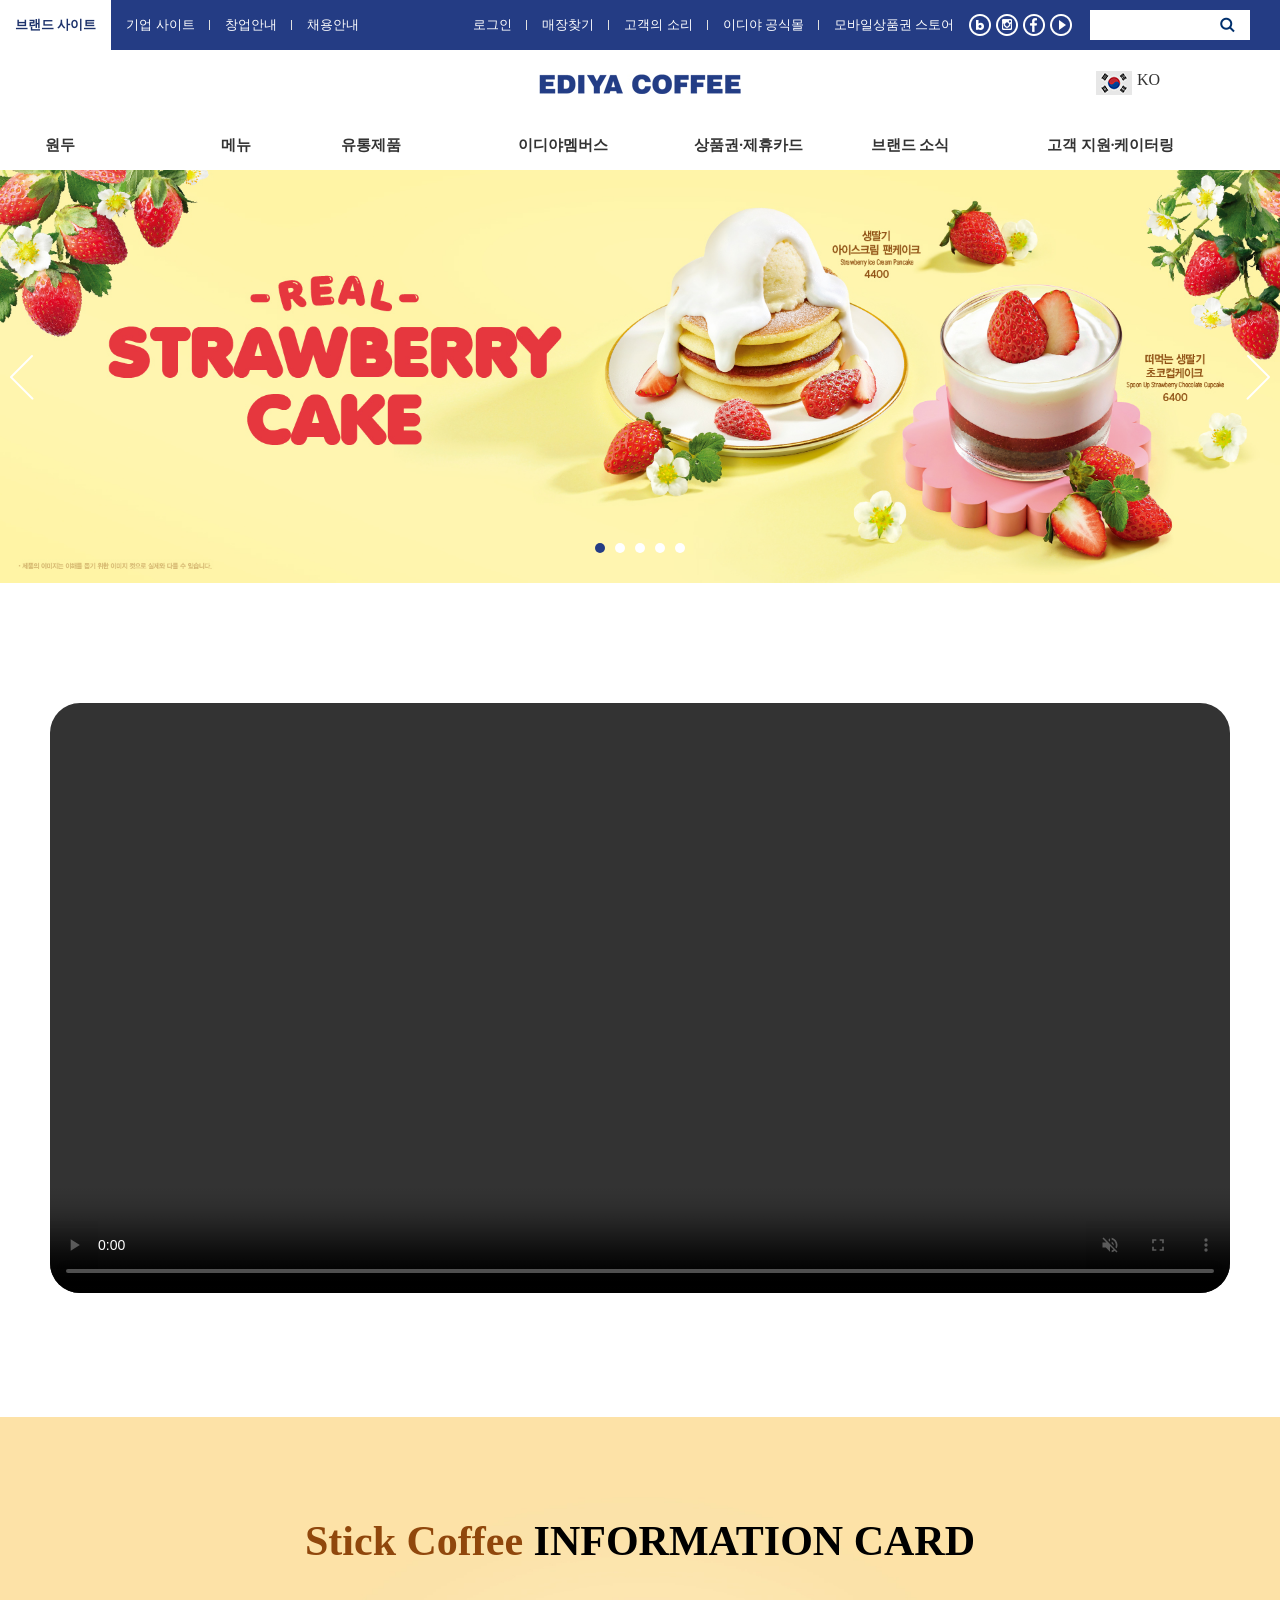
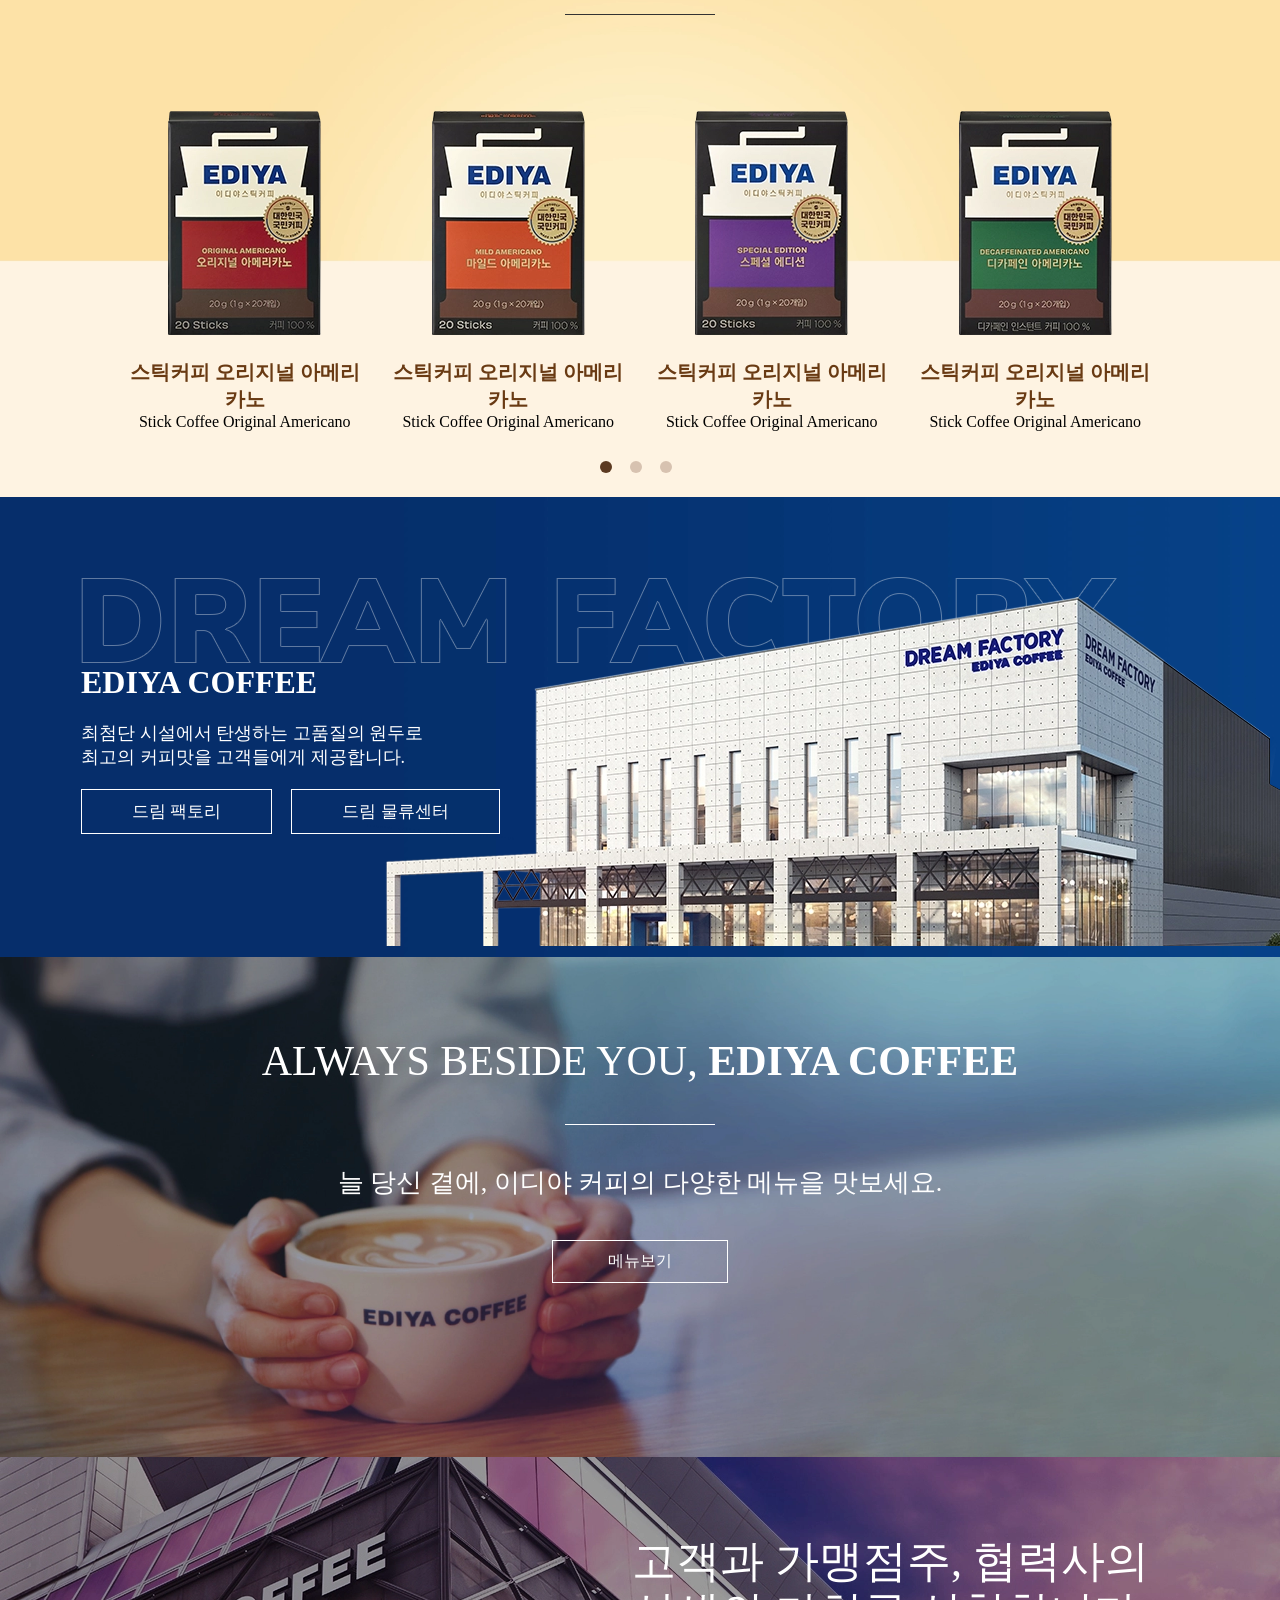
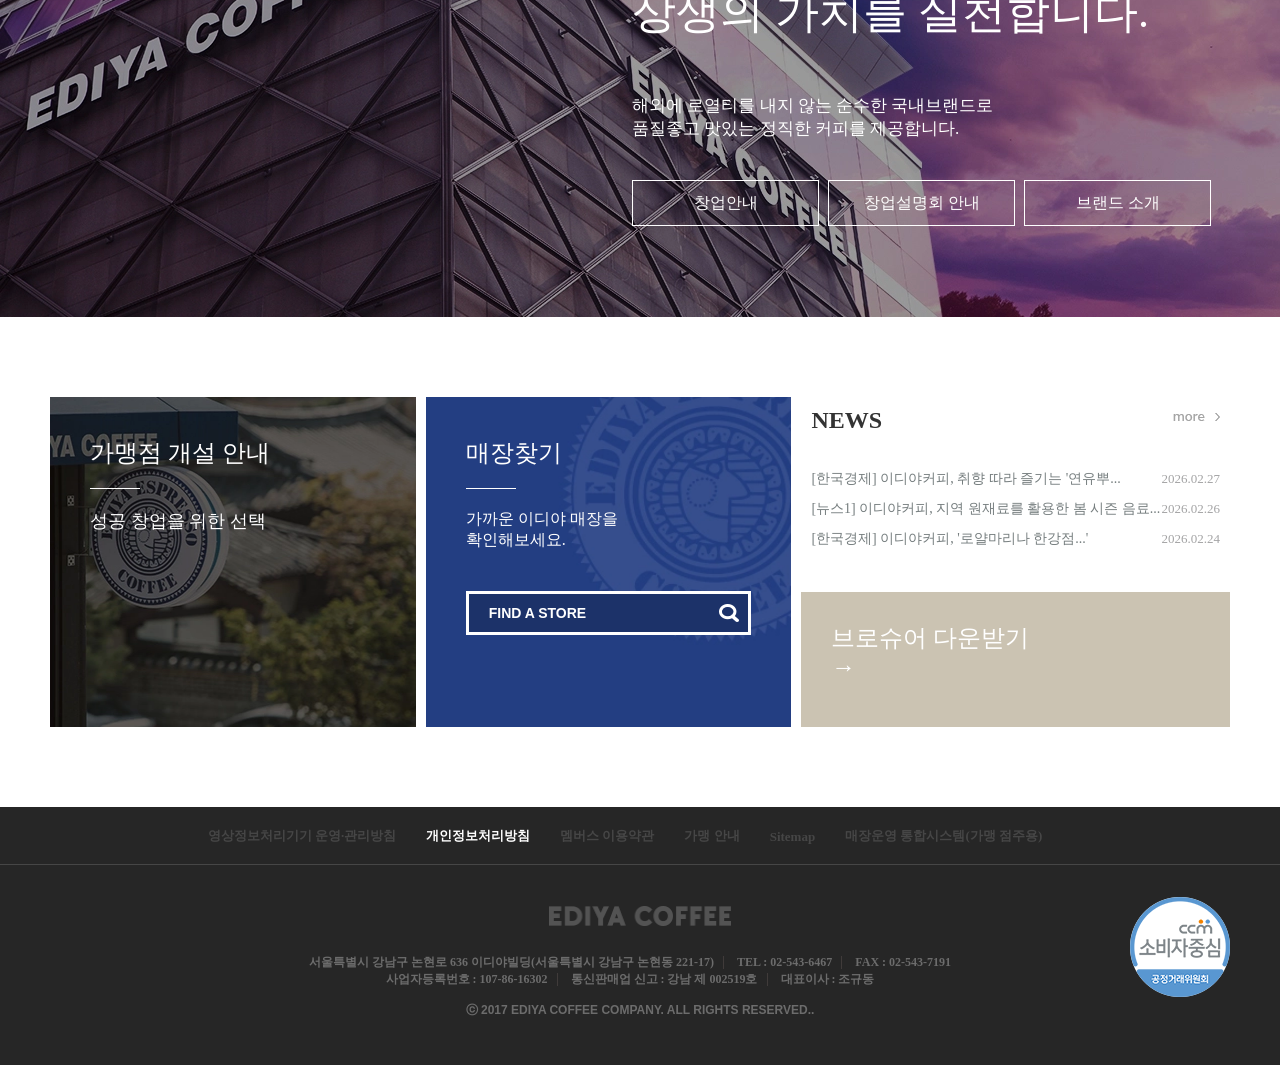
==== EDIYA/index.html @ f60187b1 "a0228_1" ====
<!DOCTYPE html>
<html lang="en">
<head>
    <meta charset="UTF-8">
    <meta name="viewport" content="width=device-width, initial-scale=1.0">
    <title>Document</title>
    <link rel="stylesheet" href="css/jquery.bxslider.css">
    <link rel="stylesheet" href="css/slick-theme.css">
    <link rel="stylesheet" href="css/slick.css">
    <link rel="stylesheet" href="css/style.css">
    <script src="js/jquery-3.1.1.min.js"></script>
    <script src="js/jquery.bxslider.js"></script>
    <script src="js/slick.js"></script>
    <script src="js/main.js"></script>
</head>
<body>
    <div class="header_top cf">
        <ul class="top_left fl">
            <li class="on"><a href="#">브랜드 사이트</a></li>
            <li><a href="#">기업 사이트</a></li>
            <li><a href="#">창업안내</a></li>
            <li><a href="#">채용안내</a></li>
        </ul>
        <div class="top_right fr">
            <ul class="lnb fl">
                <li><a href="#">로그인</a></li>
                <li><a href="#">매장찾기</a></li>
                <li><a href="#">고객의 소리</a></li>
                <li><a href="#">이디야 공식몰</a></li>
                <li><a href="#">모바일상품권 스토어</a></li>
            </ul>
            <ul class="top_sns fl cf">
                <li><a href="#">블로그</a></li>
                <li><a href="#">인스타</a></li>
                <li><a href="#">페이스북</a></li>
                <li><a href="#">유튜브</a></li>
            </ul>
            <form action="" id="ediyaSearchForm" class="fl">
                <input type="text" name="search_key" id="ediyaSearch">
                <a href="#">검색</a>
            </form>
        </div>
    </div>
    <div class="header_middle">
        <div class="middle_top">
            <h1 class="logo">
                <a href="#"><img src="images/top_logo_240822.gif" alt=""></a>
            </h1>
            <div class="language">
                <a href="#">
                    <img src="images/lang_ko.webp" alt="">
                    <span>KO</span>
                </a>
            </div>
        </div>
        <nav>
            <ul class="gnb">
                <li>
                    <a href="#">원두</a>
                    <ul>
                        <li><a href="#">이디야 블렌드</a></li>
                        <li><a href="#">품질</a></li>
                    </ul>
                </li>
                <li>
                    <a href="#">메뉴</a>
                    <ul>
                        <li><a href="#">음료</a></li>
                        <li><a href="#">푸드</a></li>
                        <li><a href="#">MD</a></li>
                    </ul>
                </li>
                <li>
                    <a href="#">유통제품</a>
                    <ul>
                        <li><a href="#">스틱커피</a></li>
                        <li><a href="#">커피믹스</a></li>
                        <li><a href="#">원두커피</a></li>
                        <li><a href="#">RTD 커피</a></li>
                        <li><a href="#">스틱 음료</a></li>
                        <li><a href="#">선물세트</a></li>
                        <li><a href="#">수출입거래</a></li>
                        <li><a href="#">B2B/특판/대리점 거래</a></li>
                    </ul>
                </li>
                <li>
                    <a href="#">이디야멤버스</a>
                    <ul>
                        <li><a href="#">멤버십안내</a></li>
                        <li><a href="#">서비스안내</a></li>
                    </ul>
                </li>
                <li>
                    <a href="#">상품권·제휴카드</a>
                    <ul>
                        <li><a href="#">제휴카드(하나·신한)</a></li>
                        <li><a href="#">이디야카드</a></li>
                        <li><a href="#">모바일상품권</a></li>
                        <li><a href="#">단체·기업구매</a></li>
                    </ul>
                </li>
                <li>
                    <a href="#">브랜드 소식</a>
                    <ul>
                        <li><a href="#">공지사항</a></li>
                        <li><a href="#">이벤트 안내</a></li>
                        <li><a href="#">사회공헌 활동</a></li>
                    </ul>
                </li>
                <li>
                    <a href="#">고객 지원·케이터링</a>
                    <ul>
                        <li><a href="#">고객의 소리</a></li>
                        <li><a href="#">소비자중심경영(CCM)</a></li>
                        <li><a href="#">제휴·제안</a></li>
                        <li><a href="#">케이터링·커피트럭</a></li>
                    </ul>
                </li>
            </ul>
            <div class="shadow"></div>
        </nav>
    </div>
    <div class="main">
        <section class="section1">
            <ul class="bxslider">
                <li><a href="#"><img src="images/IMG_1767926487849.jpg" alt=""></a></li>
                <li><a href="#"><img src="images/IMG_1767934811772.jpg" alt=""></a></li>
                <li><a href="#"><img src="images/IMG_1767934851373.jpg" alt=""></a></li>
                <li><a href="#"><img src="images/IMG_1769568022690.png" alt=""></a></li>
                <li><a href="#"><img src="images/IMG_1771998005774.jpg" alt=""></a></li>
            </ul>
        </section>
        <section class="section2">
            <video autoplay muted controls>
                <source src="media/brand_video.mp4" type="video/mp4">
            </video>
        </section>
        <section class="section3">
            <h2>
                <strong>Stick Coffee</strong>
                <span>INFORMATION CARD</span>
            </h2>
            <div class="slick slider-basic">
                <div class="slide slide-1">
                    <ul>
                        <li>
                            <img src="images/main_stick_ame01.webp" alt="">
                            <dl>
                                <dt>스틱커피 오리지널 아메리카노</dt>
                                <dd>Stick Coffee Original Americano</dd>
                            </dl>
                        </li>
                        <li>
                            <img src="images/main_stick_ame02.webp" alt="">
                            <dl>
                                <dt>스틱커피 오리지널 아메리카노</dt>
                                <dd>Stick Coffee Original Americano</dd>
                            </dl>
                        </li>
                        <li>
                            <img src="images/main_stick_ame03.webp" alt="">
                            <dl>
                                <dt>스틱커피 오리지널 아메리카노</dt>
                                <dd>Stick Coffee Original Americano</dd>
                            </dl>
                        </li>
                        <li>
                            <img src="images/main_stick_ame04.webp" alt="">
                            <dl>
                                <dt>스틱커피 오리지널 아메리카노</dt>
                                <dd>Stick Coffee Original Americano</dd>
                            </dl>
                        </li>
                    </ul>
                </div>
                <div class="slide slide-2">
                    <ul>
                        <li>
                            <img src="images/main_stick_latte01.webp" alt="">
                            <dl>
                                <dt>스틱커피 오리지널 아메리카노</dt>
                                <dd>Stick Coffee Original Americano</dd>
                            </dl>
                        </li>
                        <li>
                            <img src="images/main_stick_latte02.webp" alt="">
                            <dl>
                                <dt>스틱커피 오리지널 아메리카노</dt>
                                <dd>Stick Coffee Original Americano</dd>
                            </dl>
                        </li>
                        <li>
                            <img src="images/main_stick_latte03.webp" alt="">
                            <dl>
                                <dt>스틱커피 오리지널 아메리카노</dt>
                                <dd>Stick Coffee Original Americano</dd>
                            </dl>
                        </li>
                    </ul>
                </div>
                <div class="slide slide-3">
                    <ul>
                        <li>
                            <img src="images/main_stick_mix01.webp" alt="">
                            <dl>
                                <dt>스틱커피 오리지널 아메리카노</dt>
                                <dd>Stick Coffee Original Americano</dd>
                            </dl>
                        </li>
                        <li>
                            <img src="images/main_stick_mix02.webp" alt="">
                            <dl>
                                <dt>스틱커피 오리지널 아메리카노</dt>
                                <dd>Stick Coffee Original Americano</dd>
                            </dl>
                        </li>
                    </ul>
                </div>
            </div>
        </section>
        <section class="section4">
            <div class="factory_con">
                <h2>
                    <em>dream factory</em>
                </h2>
                <h3>EDIYA COFFEE</h3>
                <p class="text1">
                    최첨단 시설에서 탄생하는 고품질의 원두로<br>
                    최고의 커피맛을 고객들에게 제공합니다.
                </p>
                <div class="text2">
                    <span class="left">드림 팩토리</span>
                    <span class="right">드림 물류센터</span>
                </div>
                <div class="factory_img">
                    <!-- <img src="images/dream_factory.webp" alt=""> -->
                </div>
            </div>
        </section>
        <section class="section5">
            <h2>
                <span>ALWAYS BESIDE YOU,</span>
                <strong>EDIYA COFFEE</strong>
            </h2>
            <p class="text1">
                늘 당신 곁에, 이디야 커피의 다양한 메뉴을 맛보세요.
            </p>
            <p class="text2">
                <span>메뉴보기</span>
            </p>
        </section>
        <!-- 숙제 -->
        <section class="section6">
            <div class="company_wrap">
                <div class="company_align">
                    <h2>고객과 가맹점주, 협력사의<br>상생의 가치를 실천합니다.</h2>
                    <p class="text1">
                        해외에 로열티를 내지 않는 순수한 국내브랜드로<br>
                        품질좋고 맛있는 정직한 커피를 제공합니다.
                    </p>
                    <div class="text2">
                        <span class="btn1">창업안내</span>
                        <span class="btn2">창업설명회 안내</span>
                        <span class="btn3">브랜드 소개</span>
                    </div>
                </div>
            </div>
        </section>
        <section class="section7">
            <div class="container">
                <div class="main_franchise">
                    <h2>가맹점 개설 안내</h2>
                    <p class="text">성공 창업을 위한 선택</p>
                </div>
                <div class="main_store">
                    <h2>매장찾기</h2>
                    <p class="text">가까운 이디야 매장을<br>확인해보세요.</p>
                    <div class="store_search">
                        <form action="" name="findstore">
                            <input type="text" id="store_search" placeholder="FIND A STORE">
                            <a href="#">
                                <img src="images/main_store_btn.webp" width="44" height="44" alt="">
                            </a>
                        </form>
                    </div>
                </div>
                <div class="main_right">
                    <div class="main_right_t">
                        <h2>NEWS</h2>
                        <a href="#" class="more"><img src="images/main_news_more.webp" alt=""></a>
                        <ul>
                            <li>
                                <a href="">[한국경제] 이디야커피, 취향 따라 즐기는 '연유뿌...</a>
                                <span>2026.02.27</span>
                            </li>
                            <li>
                                <a href="">[뉴스1] 이디야커피, 지역 원재료를 활용한 봄 시즌 음료...</a>
                                <span>2026.02.26</span>
                            </li>
                            <li>
                                <a href="">[한국경제] 이디야커피, '로얄마리나 한강점...'</a>
                                <span>2026.02.24</span>
                            </li>
                        </ul>
                    </div>
                    <div class="main_right_b">
                        <h2>브로슈어 다운받기<br>→</h2>
                    </div>
                </div>
            </div>
        </section>
    </div>
    <footer>
        <ul class="bottom_util">
            <li><a href="#">영상정보처리기기 운영·관리방침</a></li>
            <li><a href="#" class="em">개인정보처리방침</a></li>
            <li><a href="#">멤버스 이용약관</a></li>
            <li><a href="#">가맹 안내</a></li>
            <li><a href="#">Sitemap</a></li>
            <li><a href="#">매장운영 통합시스템(가맹 점주용)</a></li>
        </ul>
        <div class="bottom_ccm">
            <span>
                <img src="images/footer_ccm.png" alt="국내 커피업계 최초 소비자중심경영 인증" />
            </span>
        </div>
        <div class="bottom_logo">
            <img src="images/bottom_logo.png" width="210" height="20" alt="EDIYA COFFEE" />
        </div>
        <p class="copy_info">
            <span>서울특별시 강남구 논현로 636 이디야빌딩(서울특별시 강남구 논현동 221-17)</span> 
            <span>TEL : 02-543-6467</span> 
            <span>FAX : 02-543-7191</span>
            <br>
            <span>사업자등록번호 : 107-86-16302</span> 
            <span>통신판매업 신고 : 강남 제 002519호</span> 
            <span>대표이사 : 조규동</span>
        </p>
        <p class="copy">ⓒ 2017 EDIYA COFFEE COMPANY. ALL RIGHTS RESERVED..</p>
    </footer>
</body>
</html>
---- EDIYA/css/style.css ----
* {
    margin: 0;
    padding: 0;
}

ul {
    list-style: none;
}

.cf::after {
    content: '';
    display: block;
    clear: both;
}

a {
    text-decoration: none;
    color: #333;
    /* font-weight: bold; */
}

.fl {
    float: left;
}

.fr {
    float: right;
}

.header_top {
    position: relative;
    width: 100%;
    height: 50px;
    background-color: #243C84;
    /* color: #fff; */
    font-size: 13px;
    z-index: 100;
}

.header_top a {
    color: #fff;
}

.top_left li {
    float: left;
}

.top_right li {
    float: left;
}

.top_left li a {
    display: block;
    height: 50px;
    line-height: 50px;
    padding: 0 15px;
    background: url(../images/util_line.gif) no-repeat 100% 50%;
}

.top_left li:last-child a {
    background: none;
}

.top_left li.on a {
    background: #fff;
    color: #1D326C;
    font-weight: bold;
}

.lnb li a {
    display: block;
    height: 50px;
    line-height: 50px;
    padding: 0 15px;
    background: url(../images/util_line.gif) no-repeat 100% 50%;
}

.lnb li:last-child a {
    background: none;
}

.top_sns {
    padding-top: 14px;
    margin-right: 13px;
}

.top_sns li {
    float: left;
    margin-right: 5px;
}

.top_sns li a {
    width: 22px;
    height: 22px;
    display: block;
    text-indent: -9999px;
}

.top_sns li:nth-child(1) a {
    background: url(../images/top_sns01.png) no-repeat 50% 50%;
}

.top_sns li:nth-child(2) a {
    background: url(../images/top_sns02.png) no-repeat 50% 50%;
}

.top_sns li:nth-child(3) a {
    background: url(../images/top_sns03.png) no-repeat 50% 50%;
}

.top_sns li:nth-child(4) a {
    background: url(../images/top_sns04.png) no-repeat 50% 50%;
}

#ediyaSearchForm {
    width: 160px;
    height: 30px;
    margin-top: 10px;
    background-color: #fff;
    margin-right: 30px;
}

#ediyaSearch {
    height: 30px;
    line-height: 30px;
    width: 122px;
    float: left;
    /* outline: none; */
    border: none;
}

#ediyaSearchForm a {
    float: left;
    display: block;
    height: 30px;
    width: 30px;
    text-indent: -9999px;
    background: url(../images/icon_search.gif) no-repeat center;
}

.header_middle {
    width: 100%;
    height: 120px;
    position: relative;
    z-index: 101;
}

.middle_top {
    width: 100%;
    height: 70px;
    position: relative;
}

.middle_top .logo {
    position: absolute;
    width: 202px;
    height: 22px;
    top: 50%;
    left: 50%;
    transform: translate(-50%, -50%);
}

.logo img {
    display: block;
    width: 100%;
}

.middle_top .language {
    position: absolute;
    top: 21px;
    right: 50%;
    margin-right: -520px;
}

.language img {
    /* vertical-align: middle; */
    /* vertical-align : inline-block에서만 존재 */
    float: left;
    margin-right: 5px;
}

.middle_top span {
    /* display: inline-block;
    vertical-align: middle; */
    float: left;
}

nav {
    width: 100%;
    height: 50px;
    position: relative;
}

nav > ul {
    position: relative;
    z-index: 101;
    width: 1200px;
    margin: 0 auto;
}

nav > ul > li {
    position: relative;
    float: left;
    width: 14.7%;
}

nav > ul > li:nth-child(2) {
    width: 10%;
}

nav ul li a {
    display: inline-block;
    height: 30px;
    line-height: 30px;
    padding: 0 5px;
    font-size: 13px;
} 

nav > ul > li > a {
    font-size: 15px;
    font-weight: bold;
    height: 50px;
    line-height: 50px;
    position: relative;
    width: auto;
}

nav > ul > li > a::after {
    content: '';
    position: absolute;
    left: 0;
    bottom: 8px;
    width: 100%;
    height: 3px;
    background-color: #202023;
    transform: scale(0, 1);
    transition: all 0.3s;
    z-index: 400;
}

nav > ul > li:hover > a::after {
    transform: scale(1, 1);
}

nav ul ul {
    position: absolute;
    height: 0;
    width: 100%;
    overflow: hidden;
    transition: all 0.3s;
}

nav ul:hover ul {
    height: 250px;
}

nav ul li ul li a {
    color: #666;
    transition: all 0.3s;
}

nav ul li ul li a:hover {
    color: #202023;
    font-weight: bold;
}

.shadow {
    position: absolute;
    top: 50px;
    left: 0;
    height: 0;
    width: 100%;
    transition: all 0.3s;
}

nav ul:hover + .shadow {
    height: 255px;
    background-color: #fff;
}

.main {
    width: 100%;
    max-width: 1920px;
    min-width: 1280px;
    position: relative;
}

/* DIRECTION CONTROLS (NEXT / PREV) */
.section1 .bx-wrapper .bx-prev {
    left: 10px;
    background: url('../images/main_visual_prev.png') no-repeat 0 0;
}

.section1 .bx-wrapper .bx-prev:hover,
.section1 .bx-wrapper .bx-prev:focus {
    background-position: 0 0;
}

.section1 .bx-wrapper .bx-next {
    right: 10px;
    background: url('../images/main_visual_next.png') no-repeat 0 0;
}

.section1 .bx-wrapper .bx-next:hover,
.section1 .bx-wrapper .bx-next:focus {
    background-position: 0 0;
}

.section1 .bx-wrapper .bx-controls-direction a {
    position: absolute;
    top: 50%;
    margin-top: -22px;
    outline: 0;
    width: 24px;
    height: 45px;
    text-indent: -9999px;
    z-index: 9999;
}

.section1 .bx-wrapper .bx-controls-direction a.disabled {
    display: none;
}

.section1 .bx-wrapper .bx-pager,
.section1 .bx-wrapper .bx-controls-auto {
    bottom: 30px;
}

.section1 .bx-wrapper .bx-pager {
  color: #fff;
}

.section1 .bx-wrapper .bx-pager.bx-default-pager a {
    background: #fff;
}

.section1 .bx-wrapper .bx-pager.bx-default-pager a:hover,
.section1 .bx-wrapper .bx-pager.bx-default-pager a.active,
.section1 .bx-wrapper .bx-pager.bx-default-pager a:focus {
    background: #243C84;
}

.section2 {
    width: 100%;
    padding: 120px 0;
    text-align: center;
}

/* video : inline-block 요소  => 중앙정렬된 이유: text-align : center */
.section2 video {
    width: 1180px;
    height: auto;
    border-radius: 30px;
}

.section3 {
    box-sizing: border-box;
    width: 100%;
    padding: 100px 10% 30px;
    height: 680px;
    position: relative;
    background: url(../images/main_beanist_bg.webp) no-repeat center / cover;
}

.section3 h2 {
    text-align: center;
    font-size: 42px;
    padding-bottom: 50px;
    position: relative;
    margin-bottom: 40px;
}

.section3 h2::after {
    content: '';
    width: 150px;
    height: 1px;
    background-color: #333;
    position: absolute;
    bottom: 0;
    left: 50%;
    transform: translateX(-50%);
}

.section3 h2 strong {
    color: #90470C;
}

.slide > ul {
    display: flex;
    align-items: center;
    justify-content: center;
    gap: 30px;
    text-align: center;
}

.slide > ul > li > img {
    display: inline-block;
}

.slide > ul > li > dl {
    padding-top: 20px;
}

.slide > ul > li > dl > dt {
    font-size: 20px;
    font-weight: bold;
    color: #693a13;
}

/* dot 위치 */
.slick-dots {
    bottom: -50px;
}

/* 기본 dot 제거 */
.slick-dots li button:before {
    content: '';
}

/* 기본 dot 디자인 */
.slick-dots li button {
    width: 12px;
    height: 12px;
    border-radius: 50%;
    background: #d7c2b0;
    transition: all 0.3s ease;
}

/* 활성화된 dot */
.slick-dots li.slick-active button {
    background: #5c3a21;
    /* transform: scale(1.2); */
}

.slick-dots li button:hover {
    background: #8b5e3c;
}

.section4 {
    box-sizing: border-box;
    width: 100%;
    padding-top: 80px;
    height: 460px;
    position: relative;
    background: url(../images/dream_factory_bg.webp) repeat-y;
}

.section4 .factory_con {
    width: 1118px;
    margin: 0 auto;
}

.section4 h2 {
    text-indent: -9999px;
    width: 1036px;
    height: 87px;
    background: url(../images/dream_factory_txt.webp);
}

.section4 h3 {
    font-size: 32px;
    font-weight: 900;
    color: #fff;
}

.section4 .text1 {
    color: #fff;
    padding: 20px 0;
    font-size: 18px;
}

.section4 .text2 span {
    color: #fff;
    font-size: 17px;
    display: inline-block;
    padding: 10px 50px;
    border: 1px solid #fff;
    margin-right: 15px;
}

.section4 .text2 span:hover {
    background-color: #fff;
    color: #3c3c3c;
    font-weight: bold;
}

.factory_img {
    position: absolute;
    width: 1063px;
    height: 349px;
    top: 100px;
    right: 0;
    background: url(../images/dream_factory.webp) no-repeat;
    background-position: 150px 0;
}

.section5 {
    text-align: center;
    box-sizing: border-box;
    width: 100%;
    padding-top: 80px;
    height: 500px;
    position: relative;
    background: url(../images/block02_bg.webp) no-repeat center / cover;
    color: #fff;
}

.section5 h2 {
    font-size: 42px;
    position: relative;
    padding-bottom: 40px;
    margin-bottom: 40px;
}

.section5 h2 span {
    font-weight: 300;
}

.section5 h2::after {
    content: '';
    width: 150px;
    height: 1px;
    background-color: #fff;
    position: absolute;
    bottom: 0;
    left: 50%;
    transform: translateX(-50%);
}

.section5 .text1 {
    font-size: 26px;
    font-weight: 300;
    padding-bottom: 40px;
}

.section5 .text2 span {
    display: inline-block;
    padding: 10px 55px;
    border: 1px solid #fff;
}

.section5 .text2 span:hover {
    background-color: #fff;
    color: #3c3c3c;
    font-weight: bold;
}

.section6 {
    box-sizing: border-box;
    width: 100%;
    padding-top: 80px;
    height: 460px;
    position: relative;
    background: url(../images/company_bg.webp) no-repeat;
    color: #fff;
}

.section6 .company_wrap {
    margin: 0 auto;
    width: 1180px;
    height: 100%;
    position: relative;
}

.section6 .company_align {
    width: 598px;
    height: 406px;
    position: absolute;
    right: 0;
    color: #fff;
}

.section6 .company_align h2 {
    font-size: 44px;
    font-weight: 300;
    line-height: 1.15em;
}

.section6 .company_align p.text1 {
    font-size: 17px;
    margin-top: 55px;
}

.section6 .company_align .text2 {
    margin-top: 40px;
}

.section6 .text2 span {
    width: 185px;
    height: 44px;
    display: inline-block;
    /* padding: 10px 50px; */
    text-align: center;
    line-height: 44px;
    border: 1px solid #fff;
    margin-right: 5px;
}

.section6 .text2 span:hover {
    background-color: #fff;
    color: #3c3c3c;
    font-weight: bold;
}

.section7 {
    width: 100%;
    padding: 80px 0;
    height: 330px;
    position: relative;
    color: #fff;
}

.container {
    width: 1180px;
    margin: 0 auto;
    display: flex;
    gap: 10px;
}

.container > div {
    height: 330px;
}

.main_franchise {
    flex: 1;
    box-sizing: border-box;
    padding: 40px;
    color: #fff;
    background: url(../images/main_franchise_bg.webp) no-repeat left top /cover;
}

.main_franchise h2, .main_store h2 {
    position: relative;
    padding-bottom: 20px;
    margin-bottom: 20px;
    font-weight: 300;
}

.main_franchise h2::after, .main_store h2::after {
    content: '';
    position: absolute;
    left: 0;
    bottom: 0;
    width: 50px;
    height: 1px;
    background-color: #fff;
}

.main_franchise .text , .store .text {
    font-size: 18px;
}

.main_store {
    flex: 1;
    box-sizing: border-box;
    padding: 40px;
    color: #fff;
    background: url(../images/main_store_bg.webp) no-repeat left top /cover;
}

.main_store .text {
    padding-bottom: 40px;
}

.main_store form {
    width: 100%;
    height: 44px;
    position: relative;
}

.main_store input {
    width: 100%;
    max-width: 320px;
    height: 44px;
    border: 3px solid #fff;
    background: #1c3269;
    padding-left: 20px;
    font-size: 14px;
    color: #fff;
    box-sizing: border-box;
}

#store_search::placeholder {
  color: #fff;          /* 글자 색상 (흰색 예시) */
  font-weight: 600;    /* 글자 굵기 */
  font-size: 14px;      /* 글자 크기 */
  opacity: 1;           /* 파이어폭스 등 일부 브라우저 투명도 방지 */
}

.main_store a {
    position: absolute;
    right: 0;
}

.main_right {
    flex: 1.5;
    position: relative;
}

.main_right_t {
    padding: 10px;
}

.main_right_t h2 {
    color: #333;
    padding-bottom: 30px;
}

.main_right_t .more {
    position: absolute;
    right: 10px;
    top: 10px;
}

.main_right_t ul li {
    height: 30px;
    line-height: 30px;
}

.main_right_t ul li a {
    color: #757D7E;
    font-size: 14px;
    float: left;
}

.main_right_t ul li span {
    color: #A4A4A5;
    font-size: 13px;
    float: right;
}

.main_right_b {
    position: absolute;
    width: 100%;
    height: 135px;
    background: #cbc3b2;
    bottom: 0;
    box-sizing: border-box;
    padding: 30px;
}

.main_right_b h2 {
    font-weight: 450;
}

footer {
    position: relative;
    width: 100%;
    height: 258px;
    background-color: #262626;
    color: #464646;
    font-weight: bold;
}

footer .bottom_util {
    border-bottom: solid 1px #464646;
    padding: 16px 0;
}

footer ul.bottom_util {
    margin: 0 auto;
    display: flex;
    align-items: center;
    justify-content: center;
}

footer .bottom_util li {
    display: inline-block;
    margin: 3px 30px 3px 0;
}

footer .bottom_util li a {
    font-size: 13px;
    color: #464646;
}

footer .bottom_util li a.em {
    color: white;
}

footer .bottom_ccm {
    position: absolute;
    top: 60px;
    width: 1180px;
    left: 50%;
    transform: translateX(-50%);
    height: 130px;
    text-align: right;
    margin-top: 30px;
}

/* .bottom_ccm span {
    position: absolute;
    margin-top: 30px;
    top: 0; */
    /* right: 0;
} */

footer .bottom_ccm img {
    width: 100px;
    height: auto;
}

footer .bottom_logo {
    margin: 41px 0 24px;
    text-align: center;
}

footer .bottom_logo img {
    width: 182px;
    height: auto;
}

footer .copy_info {
    width: 100%;
    max-width: 850px;
    margin: auto;
    margin-bottom: 14px;
    font-size: 12px;
    color: #6c6c6c;
    text-align: center;
}

footer .copy_info span {
    display: inline-block;
    background: url(../images/footer_line.gif) no-repeat right;
    margin-right: 10px;
    padding-right: 10px;
}
footer .copy_info span:nth-child(3), footer .copy_info span:nth-child(7) {
    background: none;
}

footer .copy {
    padding-bottom: 35px;
    font-family: 'Nunito Sans', sans-serif;
    font-size: 12px;
    font-weight: 700;
    color: #6c6c6c;
    text-align: center;
}
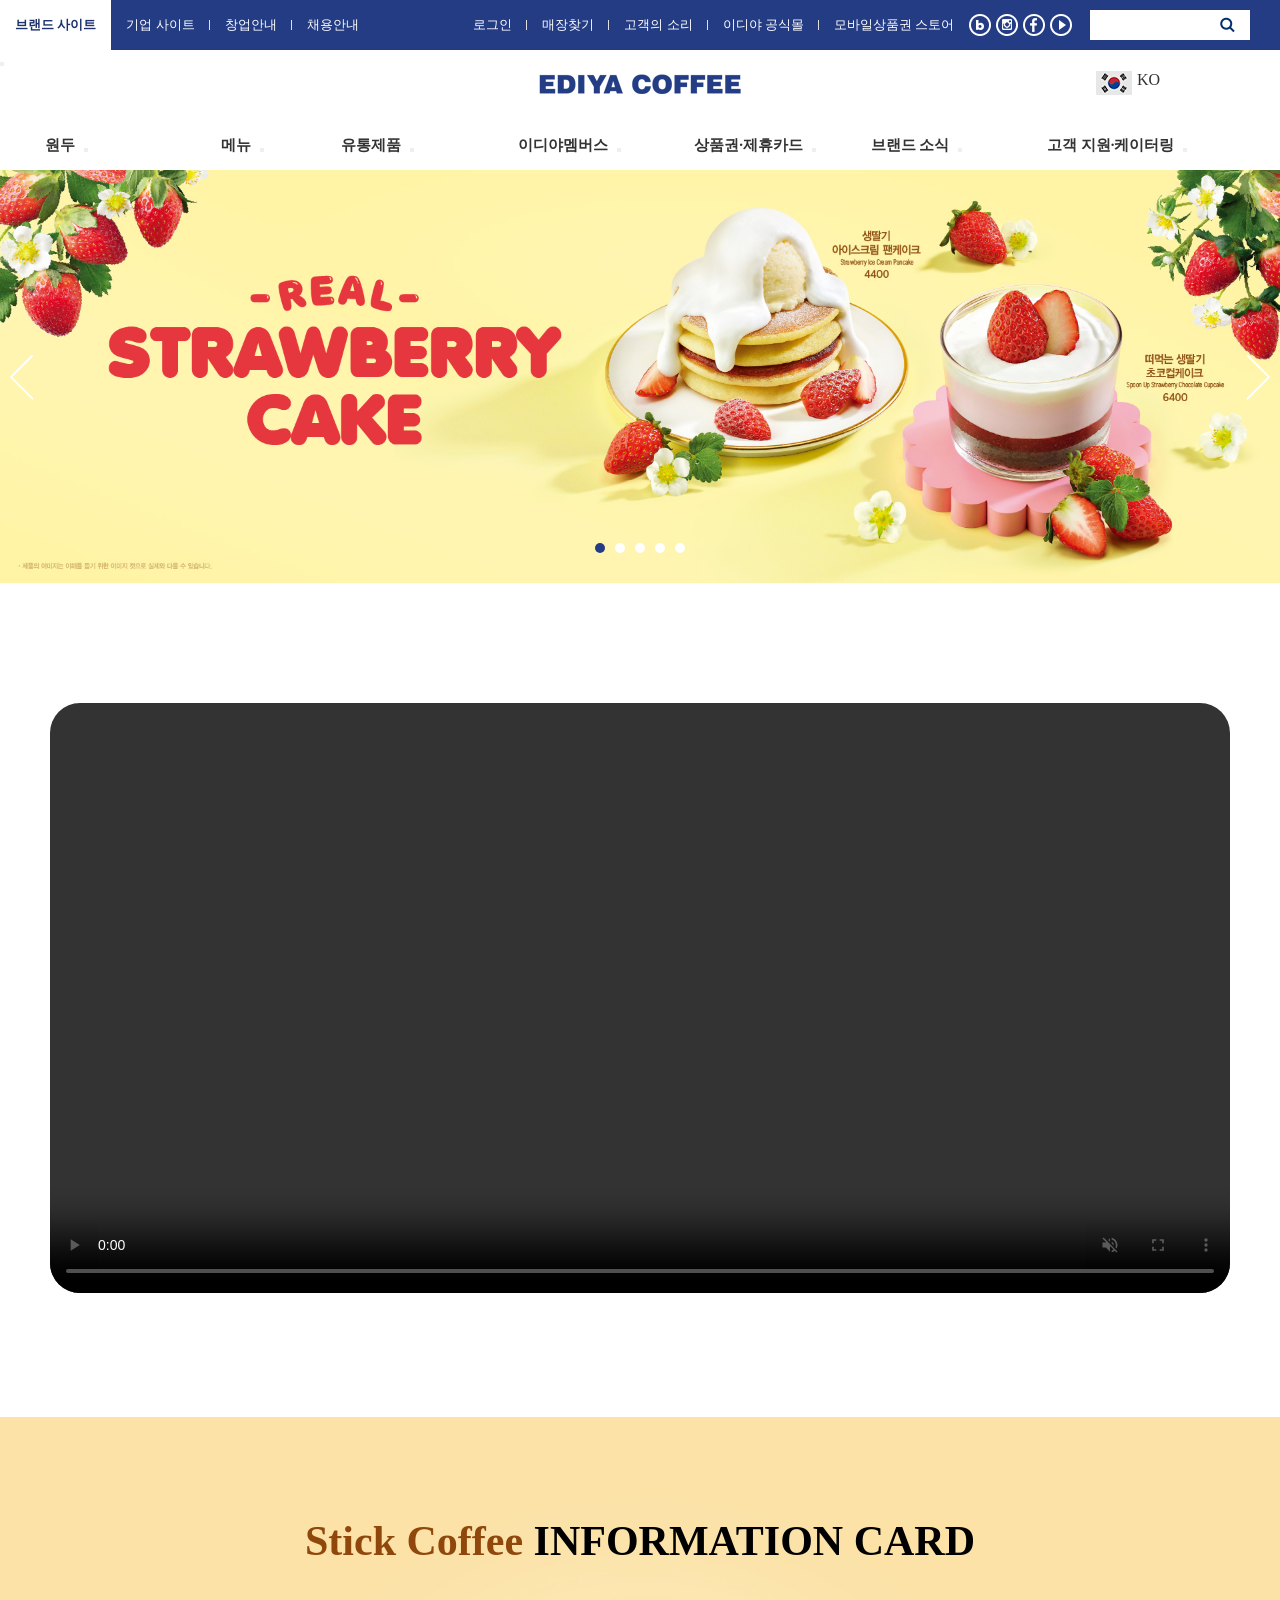
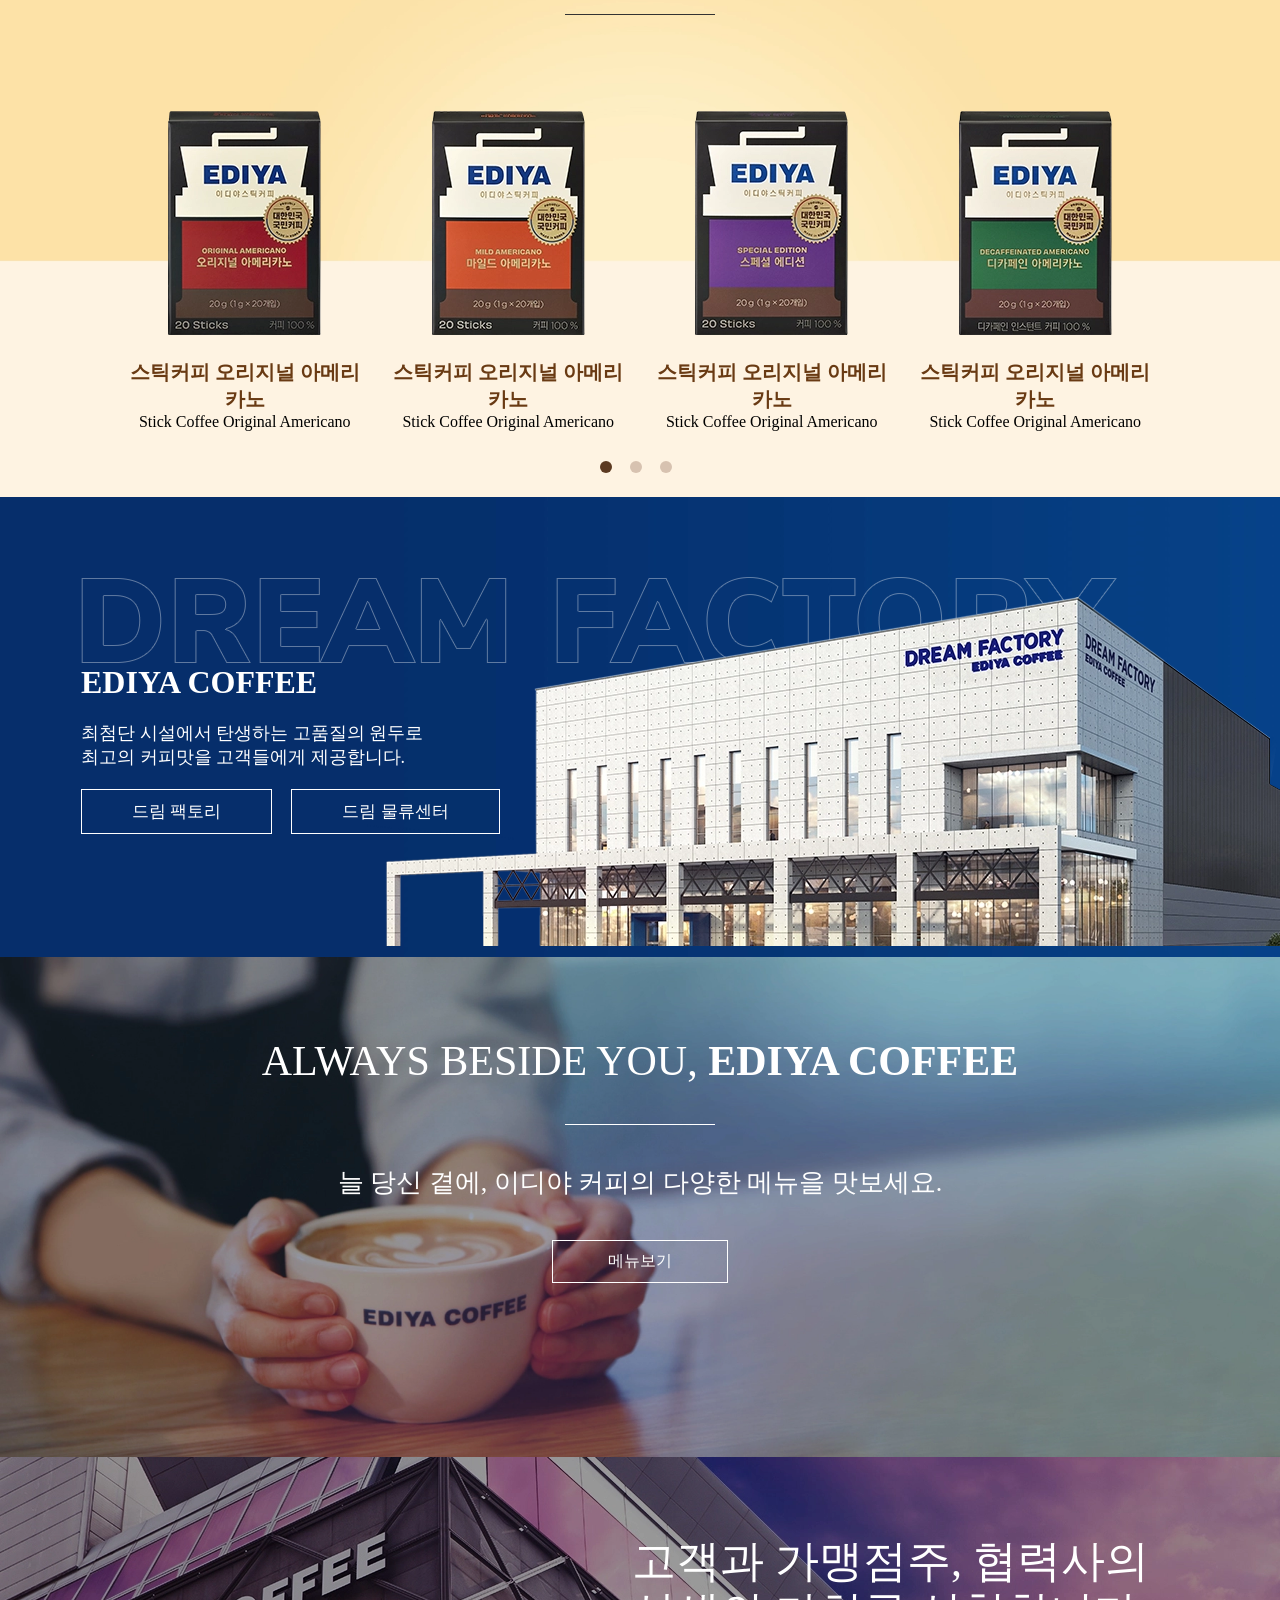
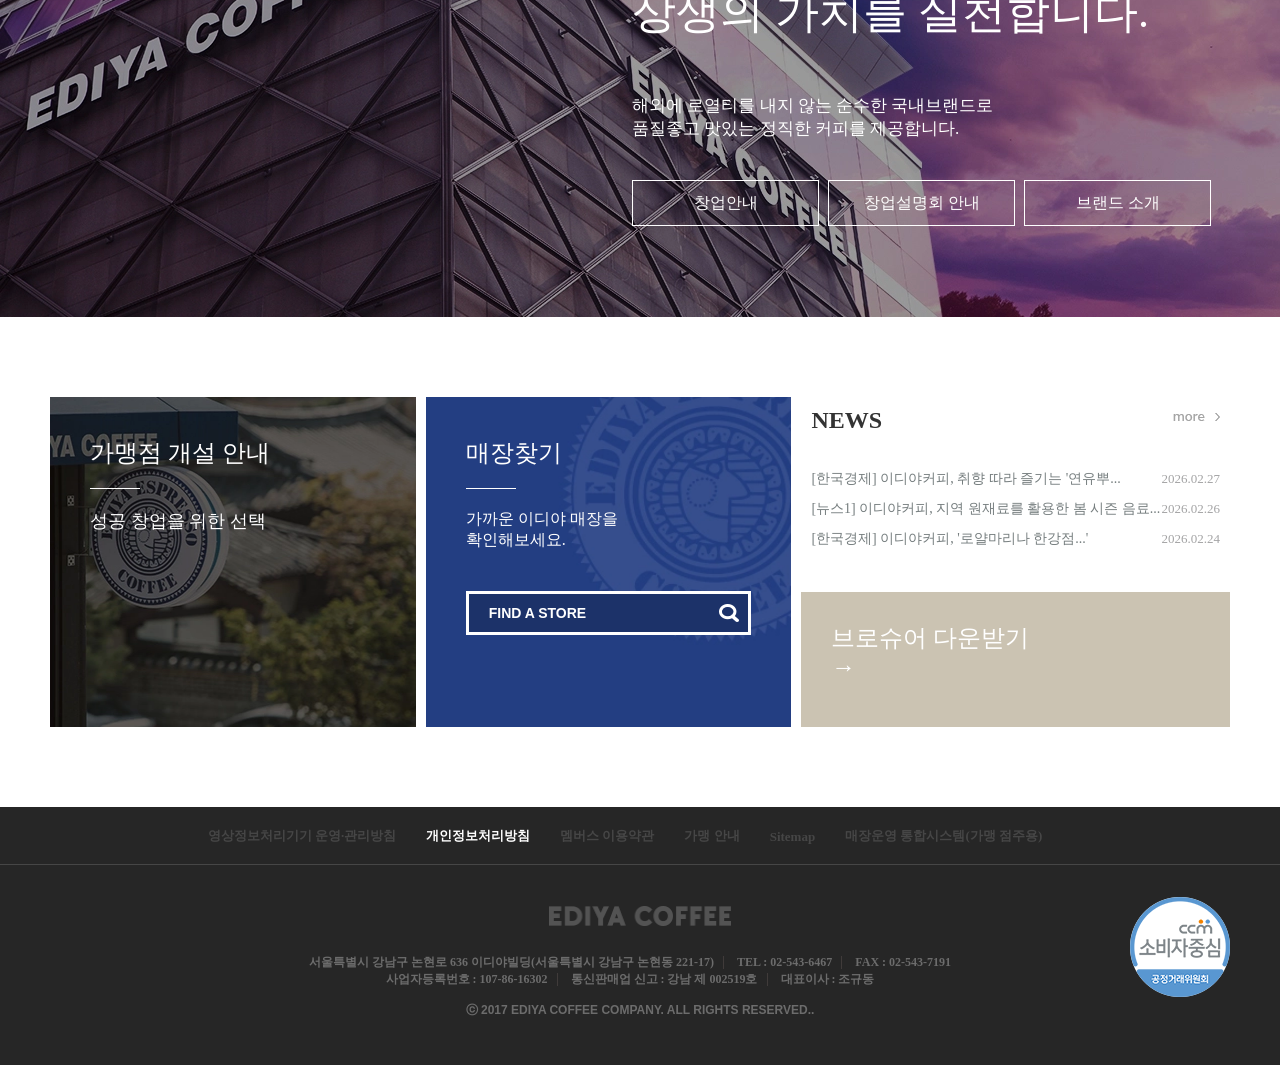
==== commit 60b3aa61: "a0228_3" ====
--- a/EDIYA/index.html
+++ b/EDIYA/index.html
@@ -1,9 +1,9 @@
 <!DOCTYPE html>
-<html lang="en">
+<html lang="ko">
 <head>
     <meta charset="UTF-8">
     <meta name="viewport" content="width=device-width, initial-scale=1.0">
-    <title>Document</title>
+    <title>EDIYA COFFEE - 이디야 커피</title>
     <link rel="stylesheet" href="css/jquery.bxslider.css">
     <link rel="stylesheet" href="css/slick-theme.css">
     <link rel="stylesheet" href="css/slick.css">
@@ -14,6 +14,7 @@
     <script src="js/main.js"></script>
 </head>
 <body>
+    <!-- 상단 헤더 -->
     <div class="header_top cf">
         <ul class="top_left fl">
             <li class="on"><a href="#">브랜드 사이트</a></li>
@@ -41,10 +42,12 @@
             </form>
         </div>
     </div>
-    <div class="header_middle">
+
+    <!-- 메인 헤더 -->
+    <header class="header_middle">
         <div class="middle_top">
             <h1 class="logo">
-                <a href="#"><img src="images/top_logo_240822.gif" alt=""></a>
+                <a href="#"><img src="images/top_logo_240822.gif" alt="EDIYA COFFEE"></a>
             </h1>
             <div class="language">
                 <a href="#">
@@ -52,27 +55,44 @@
                     <span>KO</span>
                 </a>
             </div>
+            <!-- 모바일 햄버거 버튼 -->
+            <button class="mobile-menu-toggle" aria-label="메뉴 열기" aria-expanded="false">
+                <span class="hamburger-line"></span>
+                <span class="hamburger-line"></span>
+                <span class="hamburger-line"></span>
+            </button>
         </div>
-        <nav>
+
+        <!-- 네비게이션 메뉴 -->
+        <nav class="main-navigation" aria-label="주 메뉴">
             <ul class="gnb">
-                <li>
-                    <a href="#">원두</a>
-                    <ul>
+                <li class="menu-item has-submenu">
+                    <a href="#" class="menu-link">원두</a>
+                    <button class="submenu-toggle" aria-expanded="false" aria-label="원두 서브메뉴 열기">
+                        <span class="icon-arrow"></span>
+                    </button>
+                    <ul class="submenu">
                         <li><a href="#">이디야 블렌드</a></li>
                         <li><a href="#">품질</a></li>
                     </ul>
                 </li>
-                <li>
-                    <a href="#">메뉴</a>
-                    <ul>
+                <li class="menu-item has-submenu">
+                    <a href="#" class="menu-link">메뉴</a>
+                    <button class="submenu-toggle" aria-expanded="false" aria-label="메뉴 서브메뉴 열기">
+                        <span class="icon-arrow"></span>
+                    </button>
+                    <ul class="submenu">
                         <li><a href="#">음료</a></li>
                         <li><a href="#">푸드</a></li>
                         <li><a href="#">MD</a></li>
                     </ul>
                 </li>
-                <li>
-                    <a href="#">유통제품</a>
-                    <ul>
+                <li class="menu-item has-submenu">
+                    <a href="#" class="menu-link">유통제품</a>
+                    <button class="submenu-toggle" aria-expanded="false" aria-label="유통제품 서브메뉴 열기">
+                        <span class="icon-arrow"></span>
+                    </button>
+                    <ul class="submenu">
                         <li><a href="#">스틱커피</a></li>
                         <li><a href="#">커피믹스</a></li>
                         <li><a href="#">원두커피</a></li>
@@ -83,33 +103,45 @@
                         <li><a href="#">B2B/특판/대리점 거래</a></li>
                     </ul>
                 </li>
-                <li>
-                    <a href="#">이디야멤버스</a>
-                    <ul>
+                <li class="menu-item has-submenu">
+                    <a href="#" class="menu-link">이디야멤버스</a>
+                    <button class="submenu-toggle" aria-expanded="false" aria-label="이디야멤버스 서브메뉴 열기">
+                        <span class="icon-arrow"></span>
+                    </button>
+                    <ul class="submenu">
                         <li><a href="#">멤버십안내</a></li>
                         <li><a href="#">서비스안내</a></li>
                     </ul>
                 </li>
-                <li>
-                    <a href="#">상품권·제휴카드</a>
-                    <ul>
+                <li class="menu-item has-submenu">
+                    <a href="#" class="menu-link">상품권·제휴카드</a>
+                    <button class="submenu-toggle" aria-expanded="false" aria-label="상품권·제휴카드 서브메뉴 열기">
+                        <span class="icon-arrow"></span>
+                    </button>
+                    <ul class="submenu">
                         <li><a href="#">제휴카드(하나·신한)</a></li>
                         <li><a href="#">이디야카드</a></li>
                         <li><a href="#">모바일상품권</a></li>
                         <li><a href="#">단체·기업구매</a></li>
                     </ul>
                 </li>
-                <li>
-                    <a href="#">브랜드 소식</a>
-                    <ul>
+                <li class="menu-item has-submenu">
+                    <a href="#" class="menu-link">브랜드 소식</a>
+                    <button class="submenu-toggle" aria-expanded="false" aria-label="브랜드 소식 서브메뉴 열기">
+                        <span class="icon-arrow"></span>
+                    </button>
+                    <ul class="submenu">
                         <li><a href="#">공지사항</a></li>
                         <li><a href="#">이벤트 안내</a></li>
                         <li><a href="#">사회공헌 활동</a></li>
                     </ul>
                 </li>
-                <li>
-                    <a href="#">고객 지원·케이터링</a>
-                    <ul>
+                <li class="menu-item has-submenu">
+                    <a href="#" class="menu-link">고객 지원·케이터링</a>
+                    <button class="submenu-toggle" aria-expanded="false" aria-label="고객 지원·케이터링 서브메뉴 열기">
+                        <span class="icon-arrow"></span>
+                    </button>
+                    <ul class="submenu">
                         <li><a href="#">고객의 소리</a></li>
                         <li><a href="#">소비자중심경영(CCM)</a></li>
                         <li><a href="#">제휴·제안</a></li>
@@ -119,8 +151,13 @@
             </ul>
             <div class="shadow"></div>
         </nav>
-    </div>
-    <div class="main">
+    </header>
+
+    <!-- 모바일 오버레이 -->
+    <div class="mobile-overlay"></div>
+
+    <!-- 메인 콘텐츠 -->
+    <main class="main">
         <section class="section1">
             <ul class="bxslider">
                 <li><a href="#"><img src="images/IMG_1767926487849.jpg" alt=""></a></li>
@@ -249,7 +286,6 @@
                 <span>메뉴보기</span>
             </p>
         </section>
-        <!-- 숙제 -->
         <section class="section6">
             <div class="company_wrap">
                 <div class="company_align">
@@ -309,7 +345,7 @@
                 </div>
             </div>
         </section>
-    </div>
+    </main>
     <footer>
         <ul class="bottom_util">
             <li><a href="#">영상정보처리기기 운영·관리방침</a></li>
@@ -339,4 +375,4 @@
         <p class="copy">ⓒ 2017 EDIYA COFFEE COMPANY. ALL RIGHTS RESERVED..</p>
     </footer>
 </body>
-</html>+</html>
